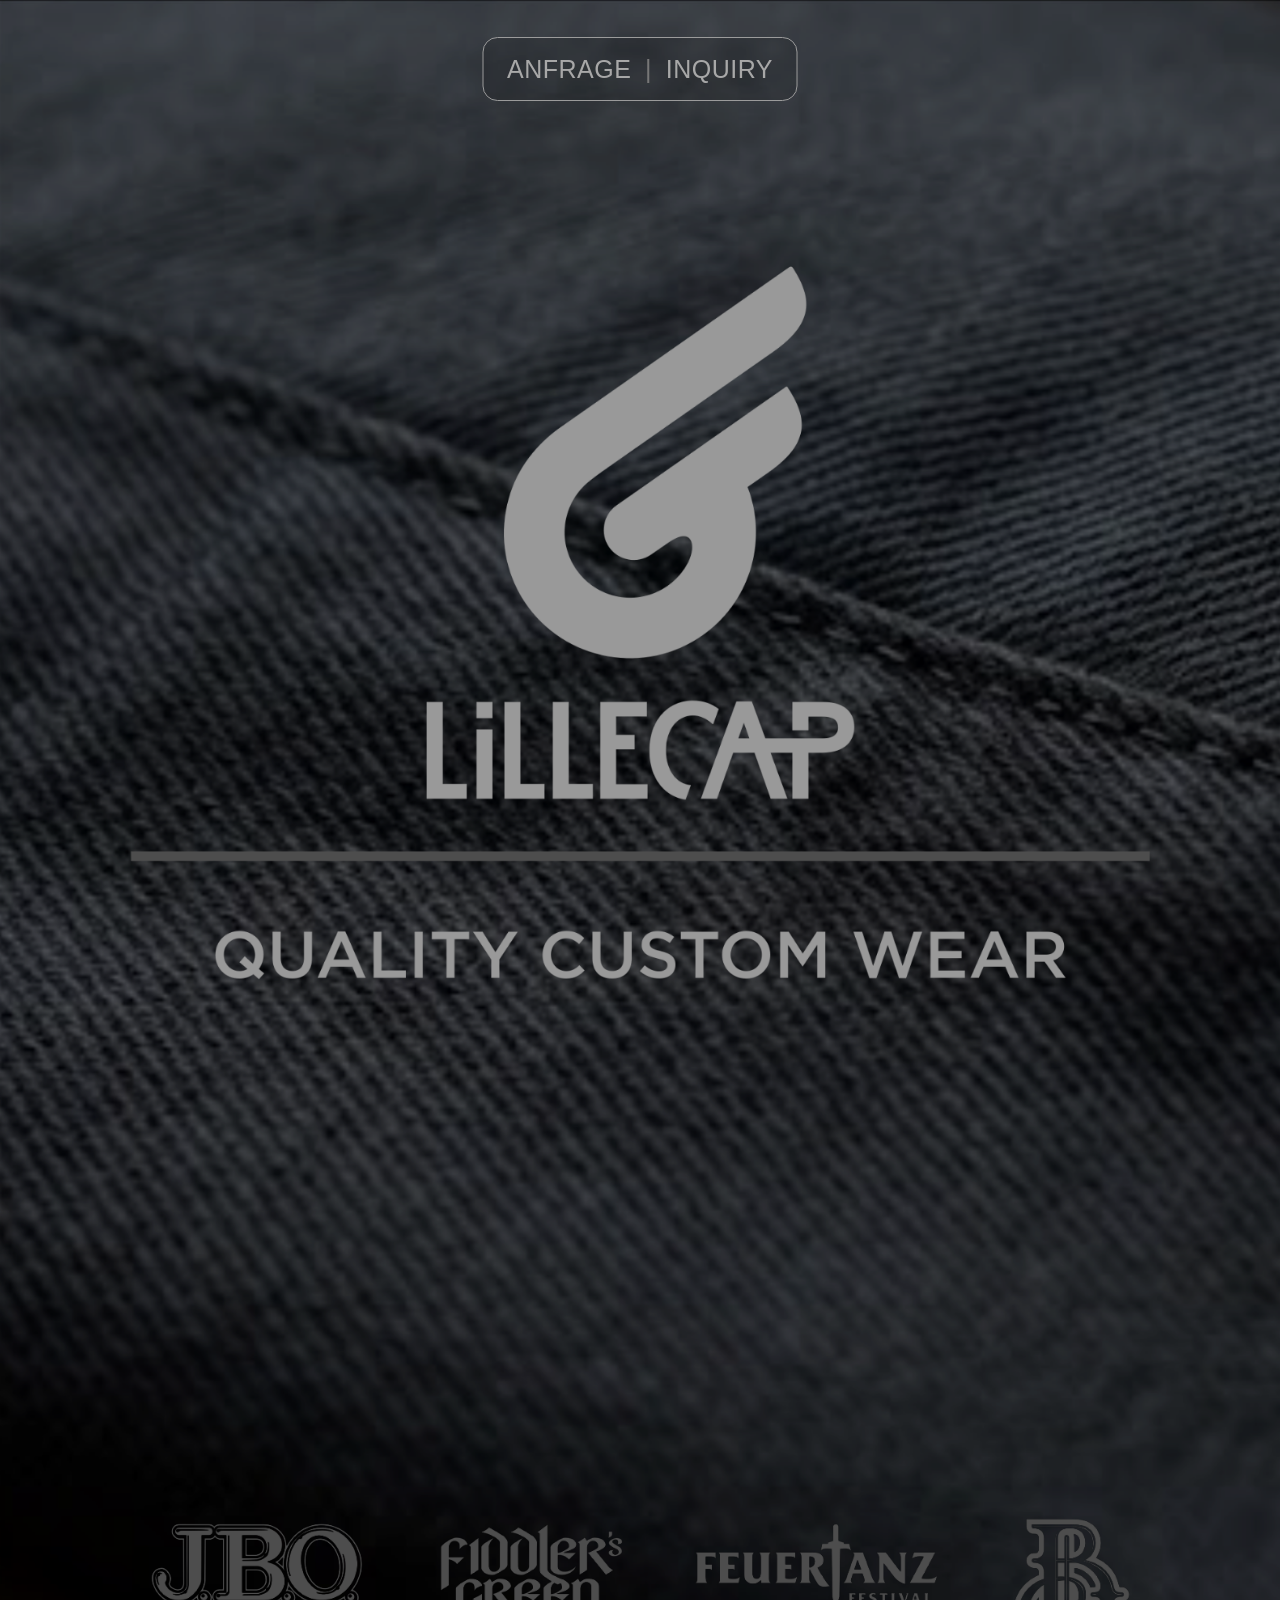
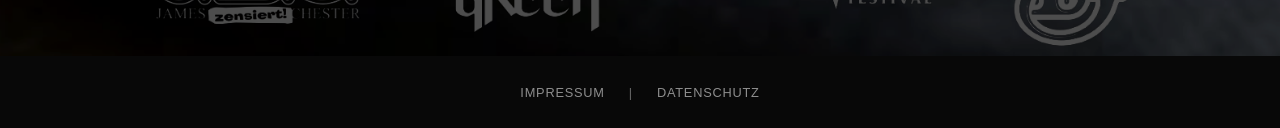
==== index.html @ 869d8727 "Add files via upload" ====
<!doctype html>
<html lang="de">
<head>
  <meta charset="utf-8">
  <meta name="viewport" content="width=device-width, initial-scale=1">
  <meta name="description" content="Lillecap – Quality Custom Wear. Individuell gefertigte Kleidung für Unternehmen, Marken, Festivals und Projekte.">
  <meta name="theme-color" content="#080808">
  <title>Lillecap – Quality Custom Wear</title>
  <link rel="stylesheet" href="style.css">
</head>
<body>
  <main class="landing">
    <img class="visual" src="assets/lillecap-overlay.png" alt="Lillecap – Quality Custom Wear">

    <a class="inquiry" href="mailto:info@lillecap.com?subject=Lillecap%20Anfrage" aria-label="Anfrage per E-Mail senden">
      ANFRAGE <span>|</span> INQUIRY
    </a>

  </main>

  <footer class="footer">
    <a href="impressum.html">IMPRESSUM</a>
    <span>|</span>
    <a href="datenschutz.html">DATENSCHUTZ</a>
  </footer>
</body>
</html>
---- style.css ----
* { box-sizing: border-box; }

html, body {
  margin: 0;
  min-height: 100%;
  background: #080808;
}

body {
  font-family: Arial, Helvetica, sans-serif;
  color: #a8a8a8;
}

.landing {
  position: relative;
  width: 100%;
  min-height: 100vh;
  aspect-ratio: 1582 / 2047;
  overflow: hidden;
  background: #080808 url("assets/fabric-background.png") center top / 100% 100% no-repeat;
}

.visual {
  position: absolute;
  inset: 0;
  width: 79.58%;
  height: auto;
  left: 50%;
  top: 0;
  transform: translateX(-50%);
  display: block;
  pointer-events: none;
  user-select: none;
}

/* The visible button is HTML, so it is actually clickable.
   The baked-in text from the artwork was removed from the overlay. */
.inquiry {
  position: absolute;
  top: 2.25%;
  left: 50%;
  transform: translateX(-50%);
  width: 315px;
  height: 64px;
  display: flex;
  align-items: center;
  justify-content: center;
  gap: 0.55em;
  border: 1px solid #9b9b9b;
  border-radius: 15px;
  background: rgba(0, 0, 0, 0.12);
  color: #a8a8a8;
  text-decoration: none;
  font-size: 25px;
  font-weight: 500;
  letter-spacing: 0.02em;
  line-height: 1;
  z-index: 5;
  transition: background .2s ease, color .2s ease, border-color .2s ease, transform .2s ease;
}

.inquiry span { color: #777; }

.inquiry:hover {
  background: rgba(0, 0, 0, 0.35);
  color: #d0d0d0;
  border-color: #c0c0c0;
  transform: translateX(-50%) translateY(-1px);
}

.footer {
  position: relative;
  width: 100%;
  min-height: 72px;
  display: flex;
  align-items: center;
  justify-content: center;
  gap: 24px;
  background: #080808;
  white-space: nowrap;
  z-index: 10;
  font-size: clamp(10px, 1vw, 16px);
  letter-spacing: 0.06em;
}

.footer a {
  color: #8d8d8d;
  text-decoration: none;
  transition: color .2s ease;
}

.footer a:hover { color: #c2c2c2; }
.footer span { color: #666; }

@media (min-width: 1600px) {
  .landing {
    max-width: 1582px;
    margin: 0 auto;
  }
}

@media (max-width: 600px) {
  .landing { min-height: 100svh; }

  .inquiry {
    width: 46%;
    height: auto;
    min-height: 40px;
    padding: 9px 10px;
    border-radius: 10px;
    font-size: clamp(9px, 2.7vw, 14px);
    gap: .45em;
  }

  .footer {
    min-height: 58px;
    gap: 12px;
    font-size: clamp(8px, 2.2vw, 12px);
  }
}

@media (max-height: 650px) {
  .landing { min-height: 760px; }
}
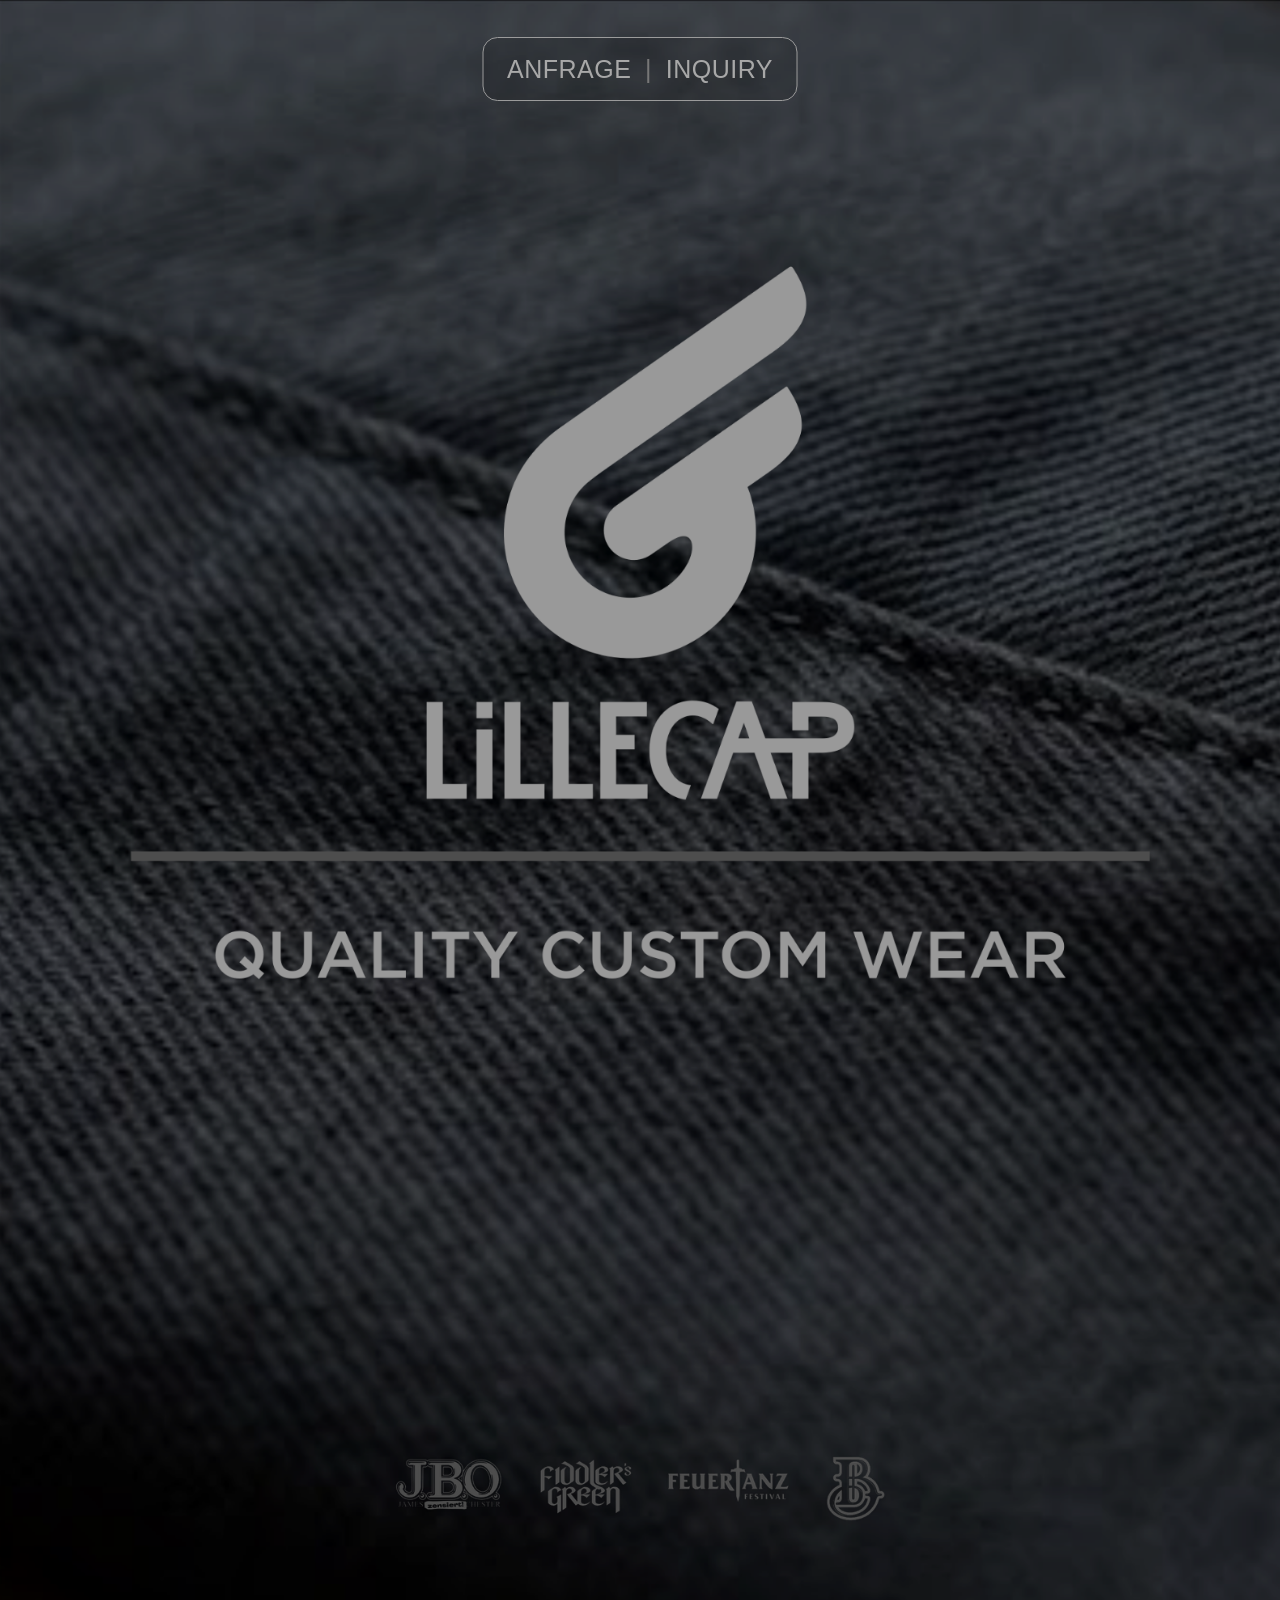
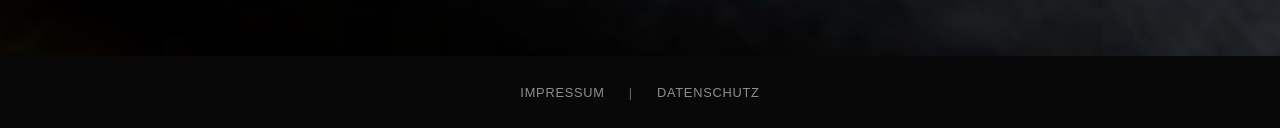
==== commit 5f4a50a8: "Update index.html" ====
--- a/index.html
+++ b/index.html
@@ -7,10 +7,12 @@
   <meta name="theme-color" content="#080808">
   <title>Lillecap – Quality Custom Wear</title>
   <link rel="stylesheet" href="style.css">
+  <link rel="icon" href="assets/favicon.ico">
+  <link rel="apple-touch-icon" href="assets/apple-touch-icon.png">
 </head>
 <body>
   <main class="landing">
-    <img class="visual" src="assets/lillecap-overlay.png" alt="Lillecap – Quality Custom Wear">
+    <img class="visual" src="assets/lillecap-overlay_SMALL.png" alt="Lillecap – Quality Custom Wear">
 
     <a class="inquiry" href="mailto:info@lillecap.com?subject=Lillecap%20Anfrage" aria-label="Anfrage per E-Mail senden">
       ANFRAGE <span>|</span> INQUIRY
